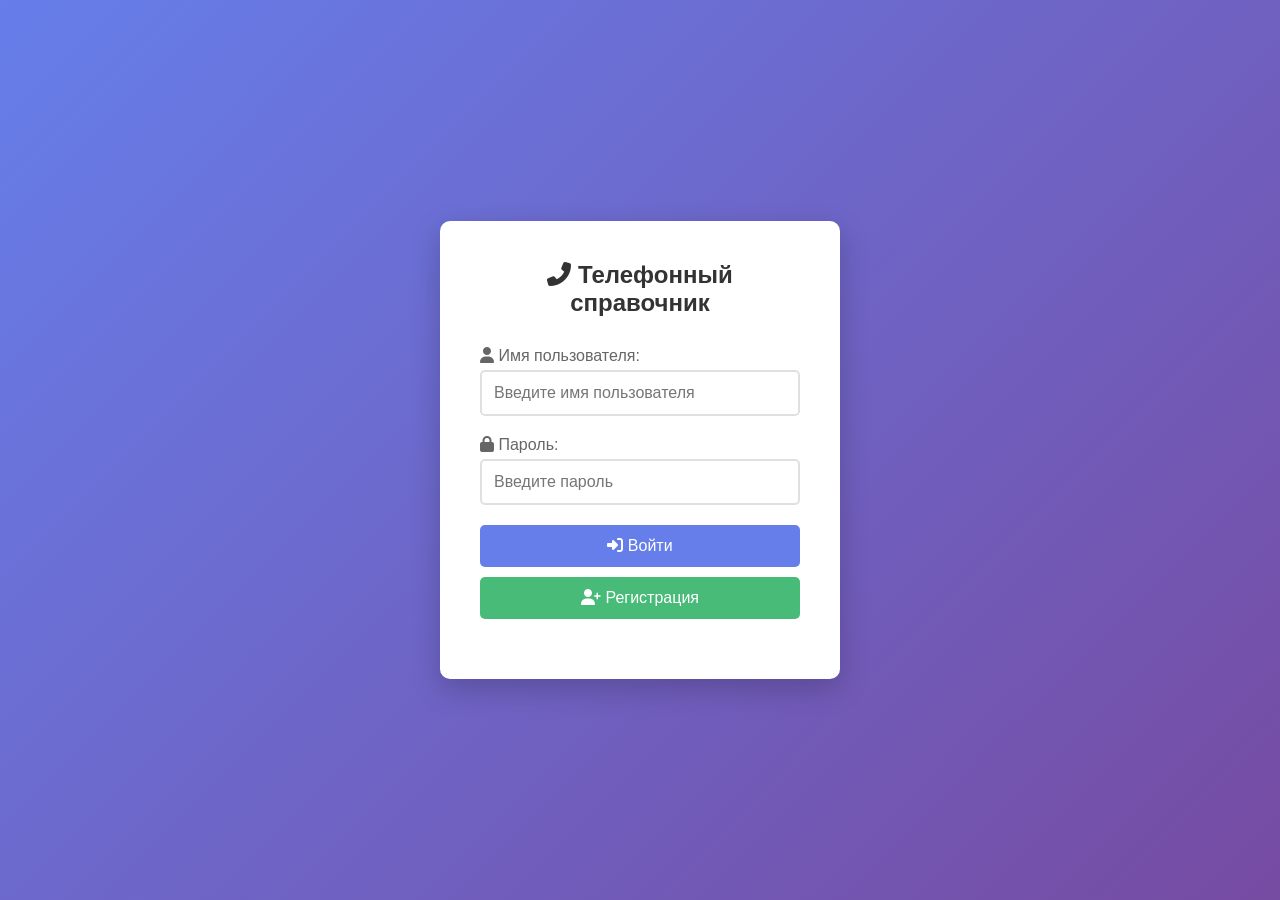
==== Project/PhoneDirectory/Backend/PhoneDirectory.API/bin/Debug/net9.0/wwwroot/index.html @ 5c7929fb "Все работает, изменения не вносились" ====
<!DOCTYPE html>
<html lang="ru">
<head>
    <meta charset="UTF-8">
    <meta name="viewport" content="width=device-width, initial-scale=1.0">
    <title>Телефонный справочник</title>
    <link rel="stylesheet" href="css/style.css">
    <link rel="stylesheet" href="https://cdnjs.cloudflare.com/ajax/libs/font-awesome/6.4.0/css/all.min.css">
</head>
<body>
    <div id="app">
        <!-- Загрузочный экран -->
        <div id="loading" style="display: none;">
            <div class="spinner"></div>
        </div>

        <!-- Экран входа -->
        <div id="login-screen" class="screen">
            <div class="auth-container">
                <div class="auth-card">
                    <h1><i class="fas fa-phone-alt"></i> Телефонный справочник</h1>
                    <div class="auth-form">
                        <div class="form-group">
                            <label for="username"><i class="fas fa-user"></i> Имя пользователя:</label>
                            <input type="text" id="username" placeholder="Введите имя пользователя">
                        </div>
                        <div class="form-group">
                            <label for="password"><i class="fas fa-lock"></i> Пароль:</label>
                            <input type="password" id="password" placeholder="Введите пароль">
                        </div>
                        <button id="login-btn" class="btn btn-primary btn-block">
                            <i class="fas fa-sign-in-alt"></i> Войти
                        </button>
                        <button id="show-register-btn" class="btn btn-secondary btn-block">
                            <i class="fas fa-user-plus"></i> Регистрация
                        </button>
                        <div id="login-error" class="error-message"></div>
                    </div>
                </div>
            </div>
        </div>

        <!-- Экран регистрации -->
        <div id="register-screen" class="screen" style="display: none;">
            <div class="auth-container">
                <div class="auth-card">
                    <h1><i class="fas fa-user-plus"></i> Регистрация</h1>
                    <div class="auth-form">
                        <div class="form-group">
                            <label for="reg-username"><i class="fas fa-user"></i> Имя пользователя:</label>
                            <input type="text" id="reg-username" placeholder="Введите имя пользователя">
                        </div>
                        <div class="form-group">
                            <label for="reg-password"><i class="fas fa-lock"></i> Пароль:</label>
                            <input type="password" id="reg-password" placeholder="Введите пароль">
                        </div>
                        <div class="form-group">
                            <label for="reg-confirm-password"><i class="fas fa-lock"></i> Подтвердите пароль:</label>
                            <input type="password" id="reg-confirm-password" placeholder="Повторите пароль">
                        </div>
                        <button id="register-btn" class="btn btn-primary btn-block">
                            <i class="fas fa-user-plus"></i> Зарегистрироваться
                        </button>
                        <button id="show-login-btn" class="btn btn-secondary btn-block">
                            <i class="fas fa-arrow-left"></i> Назад ко входу
                        </button>
                        <div id="register-error" class="error-message"></div>
                    </div>
                </div>
            </div>
        </div>

        <!-- Основной интерфейс -->
        <div id="main-screen" class="screen" style="display: none;">
            <header>
                <div class="header-left">
                    <h1><i class="fas fa-phone-alt"></i> Справочник</h1>
                </div>
                <div class="header-right">
                    <span id="user-info"></span>
                    <button id="logout-btn" class="btn btn-outline">
                        <i class="fas fa-sign-out-alt"></i> Выйти
                    </button>
                </div>
            </header>

            <main>
                <div class="sidebar">
                    <div class="search-box">
                        <input type="text" id="search-input" placeholder="Поиск по справочнику...">
                        <button id="search-btn"><i class="fas fa-search"></i></button>
                    </div>
                    
                    <div class="filters">
                        <select id="department-filter">
                            <option value="">Все подразделения</option>
                        </select>
                        <select id="position-filter">
                            <option value="">Все должности</option>
                        </select>
                    </div>
                    
                    <button id="edit-profile-btn" class="btn btn-primary">
                        <i class="fas fa-edit"></i> Редактировать профиль
                    </button>
                </div>

                <div class="content">
                    <div id="directory-content">
                        <h2>Список абонентов</h2>
                        <div id="subscribers-list"></div>
                        <div id="pagination"></div>
                    </div>

                    <div id="edit-profile-content" style="display: none;">
                        <h2>Редактирование профиля</h2>
                        <div id="profile-form"></div>
                    </div>
                </div>
            </main>
        </div>
    </div>

    <script src="js/app.js"></script>
    <!-- Уведомления (toast) -->
    <div id="toast-container" style="
        position: fixed;
        bottom: 20px;
        right: 20px;
        z-index: 10000;
        display: flex;
        flex-direction: column;
        align-items: flex-end;
        gap: 10px;">
    </div>
</body>
</html>
---- Project/PhoneDirectory/Backend/PhoneDirectory.API/bin/Debug/net9.0/wwwroot/css/style.css ----
* {
    margin: 0;
    padding: 0;
    box-sizing: border-box;
}

body {
    font-family: 'Segoe UI', Tahoma, Geneva, Verdana, sans-serif;
    background: linear-gradient(135deg, #667eea 0%, #764ba2 100%);
    min-height: 100vh;
}

#app {
    min-height: 100vh;
}

.screen {
    display: none;
}

/* Загрузочный экран */
#loading {
    position: fixed;
    top: 0;
    left: 0;
    width: 100%;
    height: 100%;
    background: rgba(255, 255, 255, 0.9);
    display: flex;
    justify-content: center;
    align-items: center;
    z-index: 1000;
}

.spinner {
    width: 50px;
    height: 50px;
    border: 5px solid #f3f3f3;
    border-top: 5px solid #667eea;
    border-radius: 50%;
    animation: spin 1s linear infinite;
}

@keyframes spin {
    0% { transform: rotate(0deg); }
    100% { transform: rotate(360deg); }
}

/* Экран входа */
.login-container {
    background: white;
    padding: 40px;
    border-radius: 10px;
    box-shadow: 0 10px 30px rgba(0, 0, 0, 0.2);
    width: 100%;
    max-width: 400px;
    text-align: center;
}

.login-container h1 {
    color: #333;
    margin-bottom: 30px;
    font-size: 24px;
}

.form-group {
    margin-bottom: 20px;
    text-align: left;
}

.form-group label {
    display: block;
    margin-bottom: 5px;
    color: #666;
    font-weight: 500;
}

.form-group input {
    width: 100%;
    padding: 12px;
    border: 2px solid #e0e0e0;
    border-radius: 5px;
    font-size: 16px;
    transition: border-color 0.3s;
}

.form-group input:focus {
    outline: none;
    border-color: #667eea;
}

.btn {
    padding: 12px 24px;
    border: none;
    border-radius: 5px;
    font-size: 16px;
    cursor: pointer;
    transition: all 0.3s;
    font-weight: 500;
    width: 100%;
    margin-bottom: 10px;
}

.btn-primary {
    background: #667eea;
    color: white;
}

.btn-primary:hover {
    background: #5a67d8;
}

.btn-secondary {
    background: #48bb78;
    color: white;
}

.btn-secondary:hover {
    background: #38a169;
}

.btn-outline {
    background: transparent;
    border: 2px solid #667eea;
    color: #667eea;
}

.btn-outline:hover {
    background: #667eea;
    color: white;
}

.error-message {
    color: #f56565;
    margin-top: 10px;
    text-align: center;
}

/* Основной интерфейс */
#main-screen {
    background: #f7fafc;
    min-height: 100vh;
}

header {
    background: white;
    padding: 20px 40px;
    box-shadow: 0 2px 10px rgba(0, 0, 0, 0.1);
    display: flex;
    justify-content: space-between;
    align-items: center;
}

.header-left h1 {
    color: #2d3748;
    font-size: 24px;
}

.header-right {
    display: flex;
    align-items: center;
    gap: 20px;
}

#user-info {
    color: #4a5568;
    font-weight: 500;
}

main {
    display: flex;
    min-height: calc(100vh - 80px);
}

.sidebar {
    width: 300px;
    background: white;
    padding: 20px;
    border-right: 1px solid #e2e8f0;
}

.content {
    flex: 1;
    padding: 30px;
    overflow-y: auto;
}

.search-box {
    display: flex;
    margin-bottom: 20px;
}

.search-box input {
    flex: 1;
    padding: 12px;
    border: 2px solid #e2e8f0;
    border-radius: 5px 0 0 5px;
    font-size: 14px;
}

.search-box button {
    background: #667eea;
    color: white;
    border: none;
    padding: 0 20px;
    border-radius: 0 5px 5px 0;
    cursor: pointer;
}

.filters select {
    width: 100%;
    padding: 10px;
    margin-bottom: 10px;
    border: 2px solid #e2e8f0;
    border-radius: 5px;
    background: white;
    font-size: 14px;
}

/* Список абонентов */
.subscriber-card {
    background: white;
    border-radius: 8px;
    padding: 20px;
    margin-bottom: 15px;
    box-shadow: 0 2px 5px rgba(0, 0, 0, 0.1);
    transition: transform 0.2s;
}

.subscriber-card:hover {
    transform: translateY(-2px);
}

.subscriber-header {
    display: flex;
    justify-content: space-between;
    align-items: start;
    margin-bottom: 15px;
}

.subscriber-name {
    font-size: 18px;
    font-weight: 600;
    color: #2d3748;
}

.subscriber-position {
    color: #718096;
    font-size: 14px;
    margin-top: 5px;
}

.subscriber-department {
    background: #c6f6d5;
    color: #22543d;
    padding: 4px 8px;
    border-radius: 4px;
    font-size: 12px;
    font-weight: 500;
}

.contact-info {
    display: flex;
    flex-wrap: wrap;
    gap: 10px;
    margin-top: 15px;
}

.contact-item {
    display: flex;
    align-items: center;
    gap: 8px;
    padding: 8px 12px;
    background: #f7fafc;
    border-radius: 4px;
    font-size: 14px;
}

.contact-item i {
    color: #667eea;
}

.primary-contact {
    background: #bee3f8;
    border-left: 3px solid #3182ce;
}

/* Пагинация */
.pagination {
    display: flex;
    justify-content: center;
    align-items: center;
    gap: 10px;
    margin-top: 30px;
}

.page-btn {
    padding: 8px 16px;
    border: 1px solid #e2e8f0;
    background: white;
    border-radius: 4px;
    cursor: pointer;
    transition: all 0.3s;
}

.page-btn:hover {
    background: #f7fafc;
}

.page-btn.active {
    background: #667eea;
    color: white;
    border-color: #667eea;
}

/* Форма профиля */
.profile-form {
    background: white;
    padding: 30px;
    border-radius: 8px;
    box-shadow: 0 2px 10px rgba(0, 0, 0, 0.1);
}

.form-row {
    display: flex;
    gap: 20px;
    margin-bottom: 20px;
}

.form-col {
    flex: 1;
}

.form-actions {
    display: flex;
    gap: 10px;
    margin-top: 30px;
}

/* Адаптивность */
@media (max-width: 768px) {
    main {
        flex-direction: column;
    }
    
    .sidebar {
        width: 100%;
        border-right: none;
        border-bottom: 1px solid #e2e8f0;
    }
    
    header {
        padding: 15px 20px;
    }
    
    .header-left h1 {
        font-size: 20px;
    }
    
    .form-row {
        flex-direction: column;
        gap: 0;
    }
}
.profile-form {
    background: white;
    padding: 25px;
    border-radius: 10px;
    box-shadow: 0 2px 10px rgba(0,0,0,0.1);
}

.profile-form h3 {
    margin-bottom: 20px;
    color: #2d3748;
    border-bottom: 2px solid #667eea;
    padding-bottom: 10px;
}

.form-input {
    width: 100%;
    padding: 10px;
    border: 2px solid #e2e8f0;
    border-radius: 5px;
    font-size: 16px;
    margin-top: 5px;
}

.form-input:focus {
    outline: none;
    border-color: #667eea;
}

.form-actions {
    display: flex;
    gap: 10px;
    margin-top: 25px;
}

.form-actions .btn {
    flex: 1;
    margin-bottom: 0;
}

.no-data {
    text-align: center;
    padding: 40px;
    color: #718096;
    font-size: 18px;
}

/* Улучшения для карточек */
.contact-info {
    display: flex;
    flex-direction: column;
    gap: 8px;
    margin-top: 15px;
}

.contact-item {
    display: flex;
    align-items: center;
    gap: 10px;
    padding: 8px 12px;
    background: #f8fafc;
    border-radius: 6px;
    border-left: 3px solid #667eea;
}

.contact-item i {
    color: #667eea;
    width: 20px;
    text-align: center;
}

/* Адаптивность */
@media (max-width: 768px) {
    .profile-form {
        padding: 15px;
    }
    
    .form-actions {
        flex-direction: column;
    }
    
    .contact-item {
        font-size: 14px;
        padding: 6px 10px;
    }
}
.auth-container {
    display: flex;
    justify-content: center;
    align-items: center;
    min-height: 100vh;
    background: linear-gradient(135deg, #667eea 0%, #764ba2 100%);
    padding: 20px;
}

.auth-card {
    background: white;
    padding: 40px;
    border-radius: 10px;
    box-shadow: 0 10px 30px rgba(0, 0, 0, 0.2);
    width: 100%;
    max-width: 400px;
    text-align: center;
}

.auth-card h1 {
    color: #333;
    margin-bottom: 30px;
    font-size: 24px;
}

.auth-form {
    width: 100%;
}

.btn-block {
    width: 100%;
    margin-bottom: 10px;
}

/* Переход между экранами */
.screen {
    position: absolute;
    top: 0;
    left: 0;
    width: 100%;
    height: 100%;
    background: linear-gradient(135deg, #667eea 0%, #764ba2 100%);
}

/* Основной интерфейс */
#main-screen {
    background: #f7fafc;
    position: relative;
    min-height: 100vh;
}

/* Стили для ошибок регистрации */
#register-error {
    margin-top: 15px;
    color: #f56565;
    text-align: center;
}

/* Адаптивность форм */
@media (max-width: 480px) {
    .auth-card {
        padding: 25px;
        margin: 15px;
    }
    
    .auth-card h1 {
        font-size: 20px;
        margin-bottom: 20px;
    }
}

/* Стили для модальных окон */
.modal-overlay {
    position: fixed;
    top: 0;
    left: 0;
    width: 100%;
    height: 100%;
    background: rgba(0,0,0,0.5);
    display: flex;
    justify-content: center;
    align-items: center;
    z-index: 1000;
}

.modal-content {
    background: white;
    padding: 30px;
    border-radius: 10px;
    max-width: 800px;
    width: 90%;
    max-height: 90vh;
    overflow-y: auto;
    box-shadow: 0 10px 30px rgba(0,0,0,0.3);
}

.modal-header {
    display: flex;
    justify-content: space-between;
    align-items: center;
    margin-bottom: 20px;
    border-bottom: 2px solid #667eea;
    padding-bottom: 10px;
}

.modal-header h2 {
    margin: 0;
    color: #2d3748;
}

.close-btn {
    background: none;
    border: none;
    font-size: 24px;
    cursor: pointer;
    color: #718096;
    transition: color 0.3s;
}

.close-btn:hover {
    color: #2d3748;
}

.modal-footer {
    margin-top: 25px;
    display: flex;
    justify-content: flex-end;
    gap: 10px;
    border-top: 1px solid #e2e8f0;
    padding-top: 15px;
}

/* Стили для кнопок администратора */
.admin-actions {
    margin-top: 20px;
    border-top: 1px solid #e2e8f0;
    padding-top: 15px;
}

.btn-danger {
    background: #f56565;
    color: white;
    border: none;
    padding: 8px 16px;
    border-radius: 5px;
    cursor: pointer;
    transition: background 0.3s;
}

.btn-danger:hover {
    background: #e53e3e;
}

/* Стили для деталей контактов */
.contact-detail {
    display: flex;
    align-items: center;
    padding: 12px;
    background: #f8fafc;
    border-radius: 8px;
    margin-bottom: 10px;
    border-left: 4px solid #667eea;
    transition: transform 0.2s;
}

.contact-detail:hover {
    transform: translateX(5px);
    background: #edf2f7;
}

.contact-detail i {
    color: #667eea;
    margin-right: 12px;
    width: 24px;
    text-align: center;
    font-size: 18px;
}

.detail-row {
    margin-bottom: 15px;
    padding-bottom: 10px;
    border-bottom: 1px solid #e2e8f0;
}

.detail-row:last-child {
    border-bottom: none;
}

.detail-row strong {
    color: #4a5568;
    min-width: 120px;
    display: inline-block;
}

/* Стили для редактирования контактов */
.contact-edit-field {
    display: flex;
    gap: 10px;
    align-items: center;
    margin-bottom: 12px;
    padding: 12px;
    background: #f8fafc;
    border-radius: 8px;
    border: 1px solid #e2e8f0;
}

.contact-edit-field:hover {
    border-color: #cbd5e0;
}

/* Адаптивность для модальных окон */
@media (max-width: 768px) {
    .modal-content {
        padding: 20px;
        width: 95%;
    }
    
    .modal-header {
        flex-direction: column;
        align-items: flex-start;
    }
    
    .contact-edit-field {
        flex-direction: column;
        align-items: stretch;
    }
    
    .contact-edit-field select,
    .contact-edit-field input {
        width: 100%;
    }
}

/* Ховер эффект для карточек */
.subscriber-card {
    transition: all 0.3s;
    position: relative;
}

.subscriber-card:hover {
    transform: translateY(-3px);
    box-shadow: 0 5px 15px rgba(0,0,0,0.1);
    border-color: #667eea;
}

.subscriber-card::after {
    content: "Просмотреть подробности";
    position: absolute;
    top: -20px;
    left: 50%;
    transform: translateX(-50%);
    background: #2d3748;
    color: white;
    padding: 5px 10px;
    border-radius: 4px;
    font-size: 12px;
    opacity: 0;
    transition: opacity 0.3s;
    pointer-events: none;
    white-space: nowrap;
}

.subscriber-card:hover::after {
    opacity: 1;
}

.quick-search {
    margin-top: 20px;
    padding-top: 20px;
    border-top: 1px solid #e2e8f0;
}

.quick-search h3 {
    font-size: 16px;
    margin-bottom: 10px;
    color: #4a5568;
}

.quick-search-buttons {
    display: flex;
    flex-direction: column;
    gap: 8px;
}

.quick-search-btn {
    padding: 10px;
    border: 1px solid #e2e8f0;
    background: white;
    border-radius: 5px;
    cursor: pointer;
    text-align: left;
    color: #4a5568;
    transition: all 0.3s;
    display: flex;
    align-items: center;
    gap: 10px;
}

.quick-search-btn:hover {
    background: #f7fafc;
    border-color: #667eea;
    color: #667eea;
}

.quick-search-btn i {
    width: 20px;
}

/* Стили для уведомлений (toast) */
#toast-container {
    position: fixed;
    bottom: 20px;
    right: 20px;
    z-index: 10000;
    display: flex;
    flex-direction: column;
    align-items: flex-end;
    gap: 10px;
}

.toast {
    background: #48bb78;
    color: white;
    padding: 12px 20px;
    border-radius: 5px;
    box-shadow: 0 4px 12px rgba(0,0,0,0.15);
    opacity: 0;
    transform: translateY(20px);
    transition: opacity 0.3s, transform 0.3s;
    max-width: 350px;
    word-wrap: break-word;
}

.toast-success {
    background: #48bb78;
}

.toast-error {
    background: #f56565;
}

.toast-info {
    background: #4299e1;
}

.toast-warning {
    background: #ed8936;
}

.toast-content {
    font-size: 14px;
    line-height: 1.4;
}

/* Для мобильных устройств */
@media (max-width: 768px) {
    #toast-container {
        left: 20px;
        right: 20px;
        align-items: stretch;
    }
    
    .toast {
        max-width: none;
    }
}
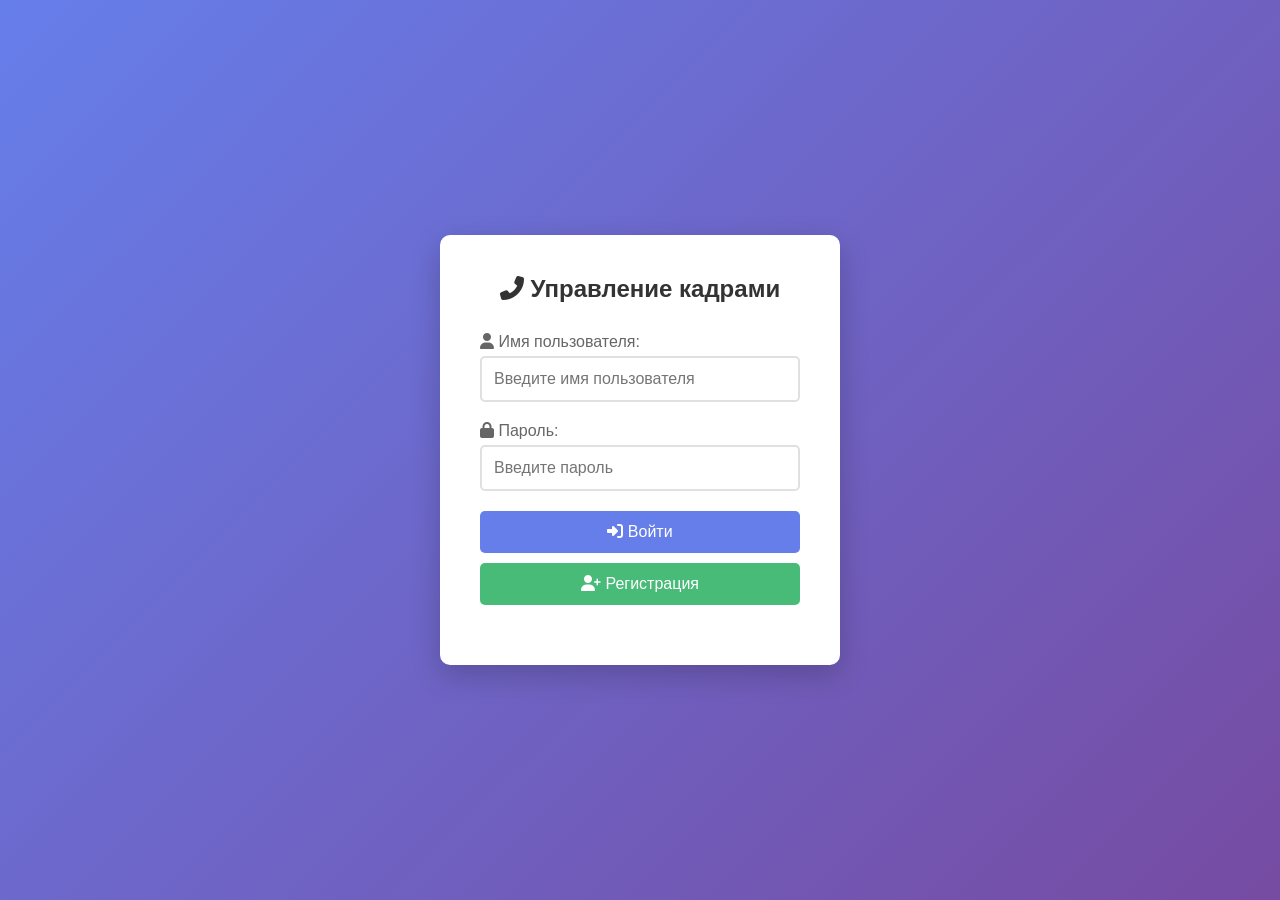
==== commit a7ae2a34: "первый коммит" ====
--- a/Project/PhoneDirectory/Backend/PhoneDirectory.API/bin/Debug/net9.0/wwwroot/index.html
+++ b/Project/PhoneDirectory/Backend/PhoneDirectory.API/bin/Debug/net9.0/wwwroot/index.html
@@ -3,7 +3,7 @@
 <head>
     <meta charset="UTF-8">
     <meta name="viewport" content="width=device-width, initial-scale=1.0">
-    <title>Телефонный справочник</title>
+    <title>Управление кадрами</title>
     <link rel="stylesheet" href="css/style.css">
     <link rel="stylesheet" href="https://cdnjs.cloudflare.com/ajax/libs/font-awesome/6.4.0/css/all.min.css">
 </head>
@@ -18,7 +18,7 @@
         <div id="login-screen" class="screen">
             <div class="auth-container">
                 <div class="auth-card">
-                    <h1><i class="fas fa-phone-alt"></i> Телефонный справочник</h1>
+                    <h1><i class="fas fa-phone-alt"></i> Управление кадрами</h1>
                     <div class="auth-form">
                         <div class="form-group">
                             <label for="username"><i class="fas fa-user"></i> Имя пользователя:</label>
@@ -118,6 +118,11 @@
                     </div>
                 </div>
             </main>
+
+            <div id="employee-count" class="employee-count">
+                <i class="fas fa-users"></i>
+                <span>Сотрудников: <strong id="employee-count-value">0</strong></span>
+            </div>
         </div>
     </div>
 
--- a/Project/PhoneDirectory/Backend/PhoneDirectory.API/bin/Debug/net9.0/wwwroot/css/style.css
+++ b/Project/PhoneDirectory/Backend/PhoneDirectory.API/bin/Debug/net9.0/wwwroot/css/style.css
@@ -713,6 +713,28 @@
     opacity: 1;
 }
 
+.subscriber-experience {
+    display: flex;
+    align-items: center;
+    gap: 8px;
+    padding: 8px 12px;
+    background: linear-gradient(135deg, #f6f8fb 0%, #f0f4f8 100%);
+    border-radius: 6px;
+    margin-top: 10px;
+    border-left: 3px solid #667eea;
+}
+
+.subscriber-experience i {
+    color: #667eea;
+    font-size: 14px;
+}
+
+.subscriber-experience span {
+    color: #4a5568;
+    font-size: 13px;
+    font-weight: 500;
+}
+
 .quick-search {
     margin-top: 20px;
     padding-top: 20px;
@@ -801,6 +823,34 @@
     line-height: 1.4;
 }
 
+/* Стили для счетчика сотрудников */
+.employee-count {
+    position: fixed;
+    bottom: 20px;
+    left: 20px;
+    background: rgba(255, 255, 255, 0.95);
+    color: #2d3748;
+    padding: 12px 20px;
+    border-radius: 8px;
+    box-shadow: 0 4px 12px rgba(0, 0, 0, 0.15);
+    display: flex;
+    align-items: center;
+    gap: 10px;
+    font-size: 14px;
+    z-index: 1000;
+    backdrop-filter: blur(10px);
+}
+
+.employee-count i {
+    color: #667eea;
+    font-size: 18px;
+}
+
+.employee-count strong {
+    color: #667eea;
+    font-size: 16px;
+}
+
 /* Для мобильных устройств */
 @media (max-width: 768px) {
     #toast-container {
@@ -808,8 +858,16 @@
         right: 20px;
         align-items: stretch;
     }
-    
+
     .toast {
         max-width: none;
     }
+
+    .employee-count {
+        bottom: 10px;
+        left: 10px;
+        right: 10px;
+        font-size: 12px;
+        padding: 10px 15px;
+    }
 }
